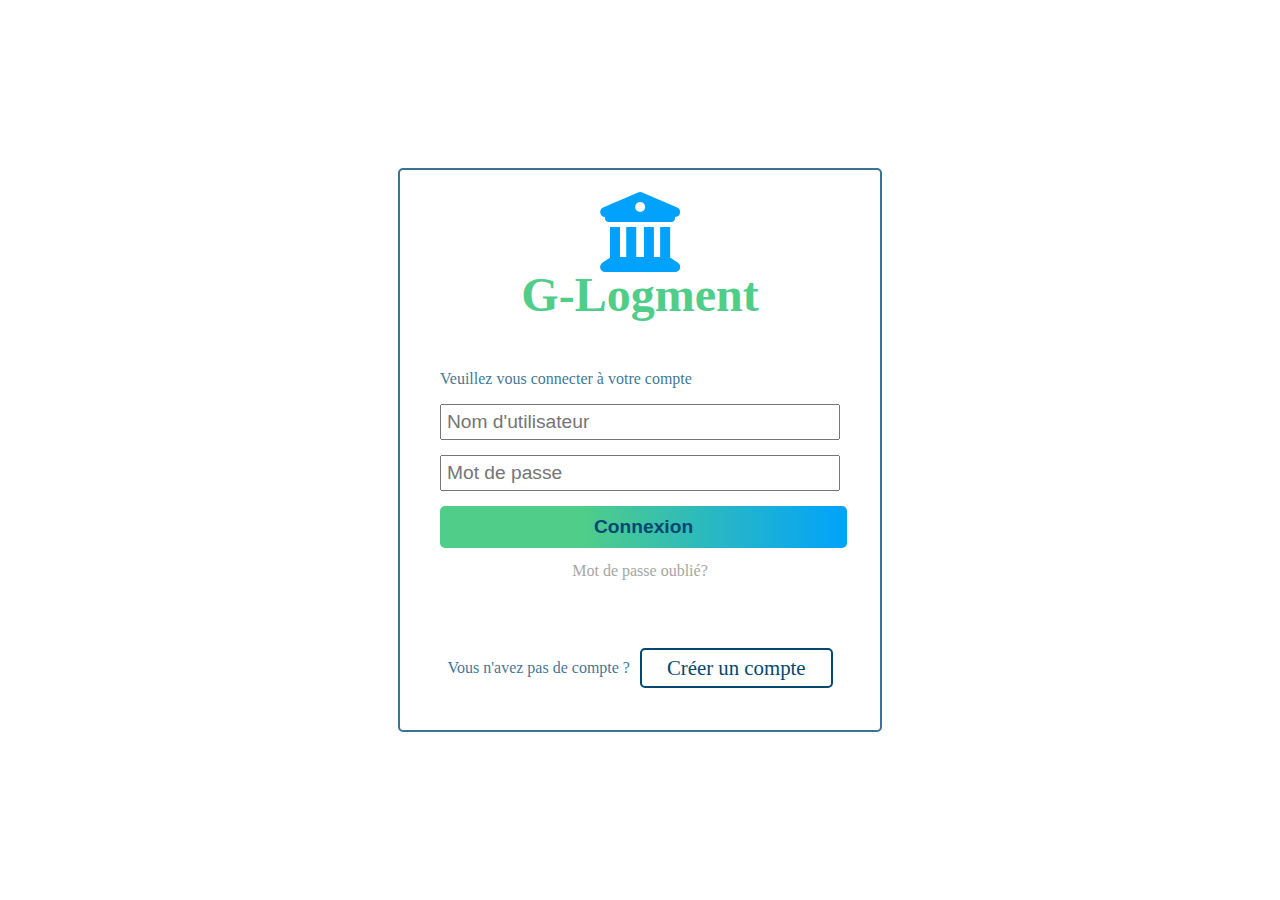
==== connection.html @ b7cffa7b "Add login page" ====
<!DOCTYPE html>
<html lang="en">

<head>
    <meta charset="UTF-8">
    <meta http-equiv="X-UA-Compatible" content="IE=edge">
    <meta name="viewport" content="width=device-width, initial-scale=1.0">
    <link rel="stylesheet" href="https://cdnjs.cloudflare.com/ajax/libs/font-awesome/6.0.0/css/all.min.css"
        integrity="sha512-9usAa10IRO0HhonpyAIVpjrylPvoDwiPUiKdWk5t3PyolY1cOd4DSE0Ga+ri4AuTroPR5aQvXU9xC6qOPnzFeg=="
        crossorigin="anonymous" referrerpolicy="no-referrer" />
        <link rel="stylesheet" href="style/connectionStyle.css">
    <title>G-Logment Connexion</title>
</head>

<body>
    <div class="content">
        <div class="content-form-login">
            <i class="fa-solid fa-building-columns"></i>
            <h1>G-Logment</h1>
            <div class="content-form-login-input">
                <p>Veuillez vous connecter à votre compte</p>
                <input class="login-form-input" type="text" placeholder="Nom d'utilisateur">
                <input class="login-form-input" type="text" placeholder="Mot de passe">
                <button class="login-form-button" href="">Connexion</button>
            </div>
            <a href="">Mot de passe oublié?</a><br>            
            <div class="form-login-new">
                <span>Vous n'avez pas de compte ?</span>
                <a href="">Créer un compte</a>
            </div>
            

        </div>
    </div>
</body>

</html>
---- style/connectionStyle.css ----
body {
    box-sizing: content-box;
    margin: 0;
    padding: 0;
    color: rgba(3, 76, 119, 0.781);
}
a {
    text-decoration: none;
    color : rgb(165, 165, 165);
}

.content {
    display: flex;
    width: 100%;
    min-height: 100vh;
    align-items: center;
    justify-content: center;
    background-image: url(assets/images/styleImages/14.png);
    background-repeat: no-repeat;
    background-size: contain;
    background-position: bottom 30px left;
    background-attachment: fixed;

}

.content-form-login {
    display: flex;
    flex-direction: column;
    width: 30em;
    height: 35em;
    border: solid 2px rgba(3, 76, 119, 0.781);
    border-radius: 5px;
    align-items: center;
    justify-content: center;
    padding: 0;
}

.content-form-login i {
    margin-top: -20px;
    font-size: 5em;
    color: rgba(1, 162, 253, 1);
}

.content-form-login h1 {
    color: rgba(80, 205, 137, 1) ;
    margin-top: -5px;
    font-size: 3em;
}
.content-form-login-input{
    min-height: 13em;
    padding: 0;
    width: 25em;
    box-sizing: border-box;
}
.content-form-login-input button{
    font-size: 1.2em;
    padding: 10px 154px;
    background: linear-gradient(90deg, rgba(80, 205, 137, 1) 35%, rgba(1, 162, 253, 1) 100%);
    border-radius: 5px;
    border: none;
    color: rgb(3, 72, 112);
    font-weight: 550;
    cursor: pointer;
}
.login-form-input {
    color: rgba(3, 77, 119, 0.931);
    width: 100%;
    margin-bottom: 15px;
    font-size: 1.2em;
    padding: 5px 5px;
    box-sizing: border-box;
}
.form-login-new{
    display: flex;
    flex-direction: row;
    align-items: center;
    margin-top: 50px;
}
.form-login-new a{
    border: solid 2px #034870;
    color: rgb(3, 72, 112);
    font-size: 1.3em;
    border-radius: 5px;
    margin-left: 10px;
    padding: 6px 25px;

}
.we-are {
    width: 100%;
    padding: 20px 20px;
    margin: 0;
    background: linear-gradient(90deg, rgba(80, 205, 137, 1) 35%, rgba(1, 162, 253, 1) 100%);
    box-sizing: border-box;
    position: absolute;

}
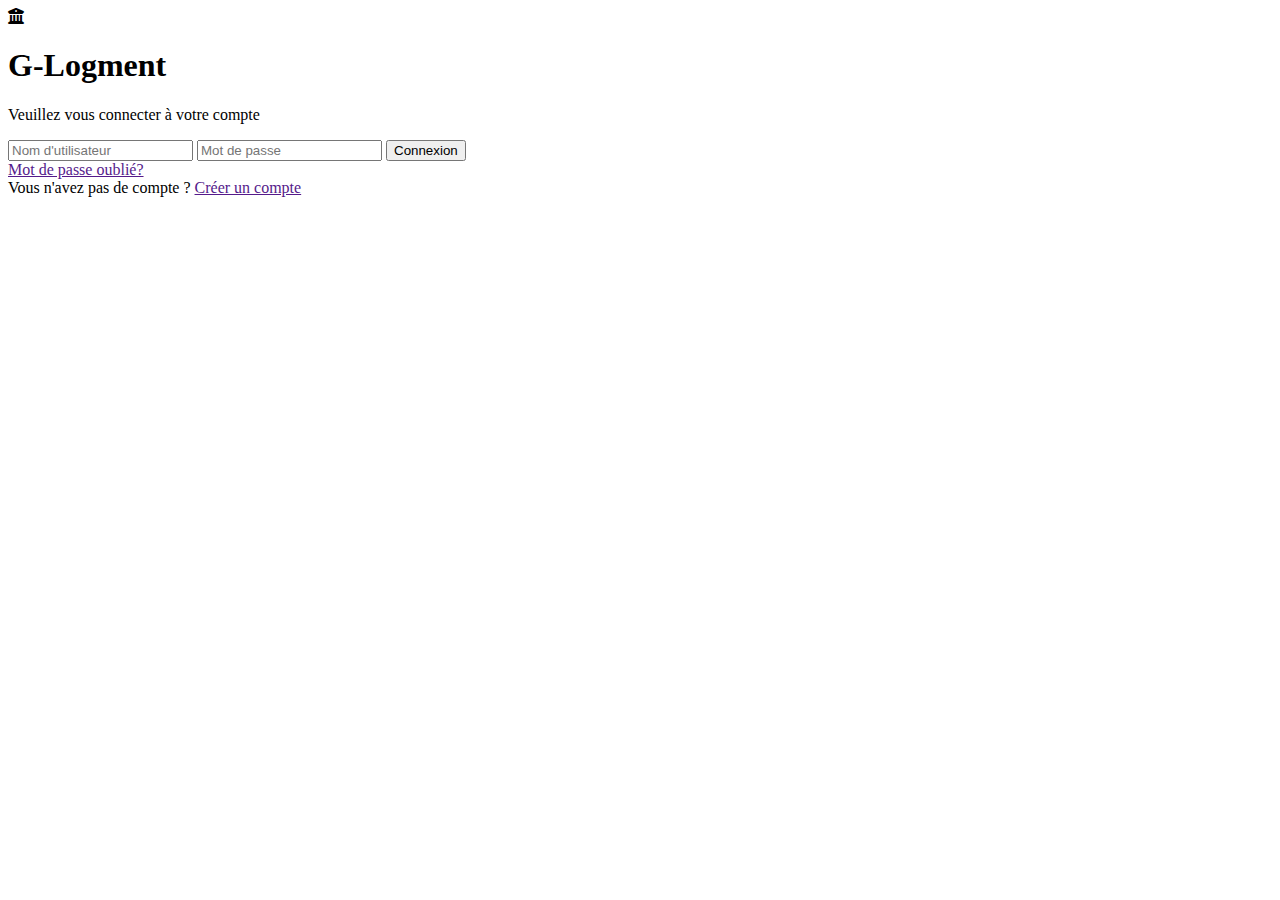
==== commit c2f68510: "format link login page" ====
--- a/connection.html
+++ b/connection.html
@@ -8,7 +8,7 @@
     <link rel="stylesheet" href="https://cdnjs.cloudflare.com/ajax/libs/font-awesome/6.0.0/css/all.min.css"
         integrity="sha512-9usAa10IRO0HhonpyAIVpjrylPvoDwiPUiKdWk5t3PyolY1cOd4DSE0Ga+ri4AuTroPR5aQvXU9xC6qOPnzFeg=="
         crossorigin="anonymous" referrerpolicy="no-referrer" />
-        <link rel="stylesheet" href="style/connectionStyle.css">
+        <link rel="stylesheet" href="style/ConnectionStyle.css">
     <title>G-Logment Connexion</title>
 </head>
 
